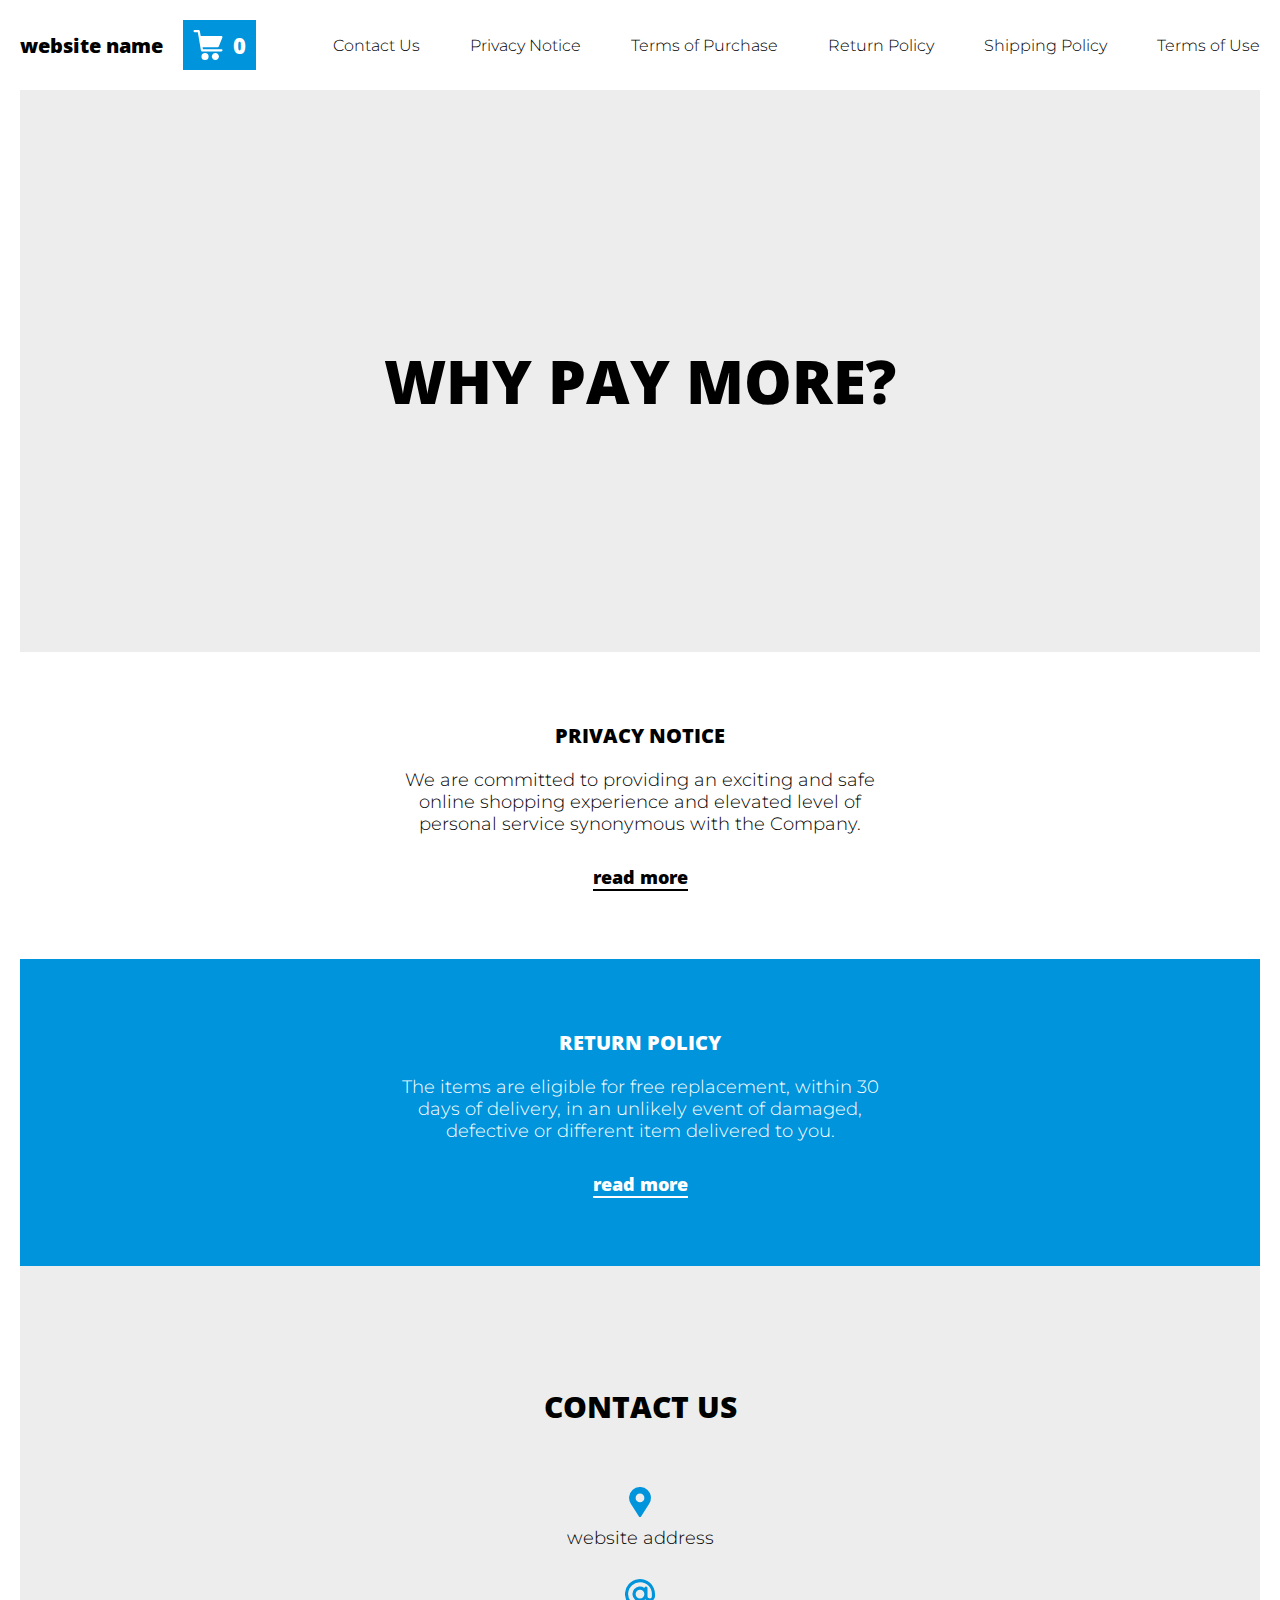
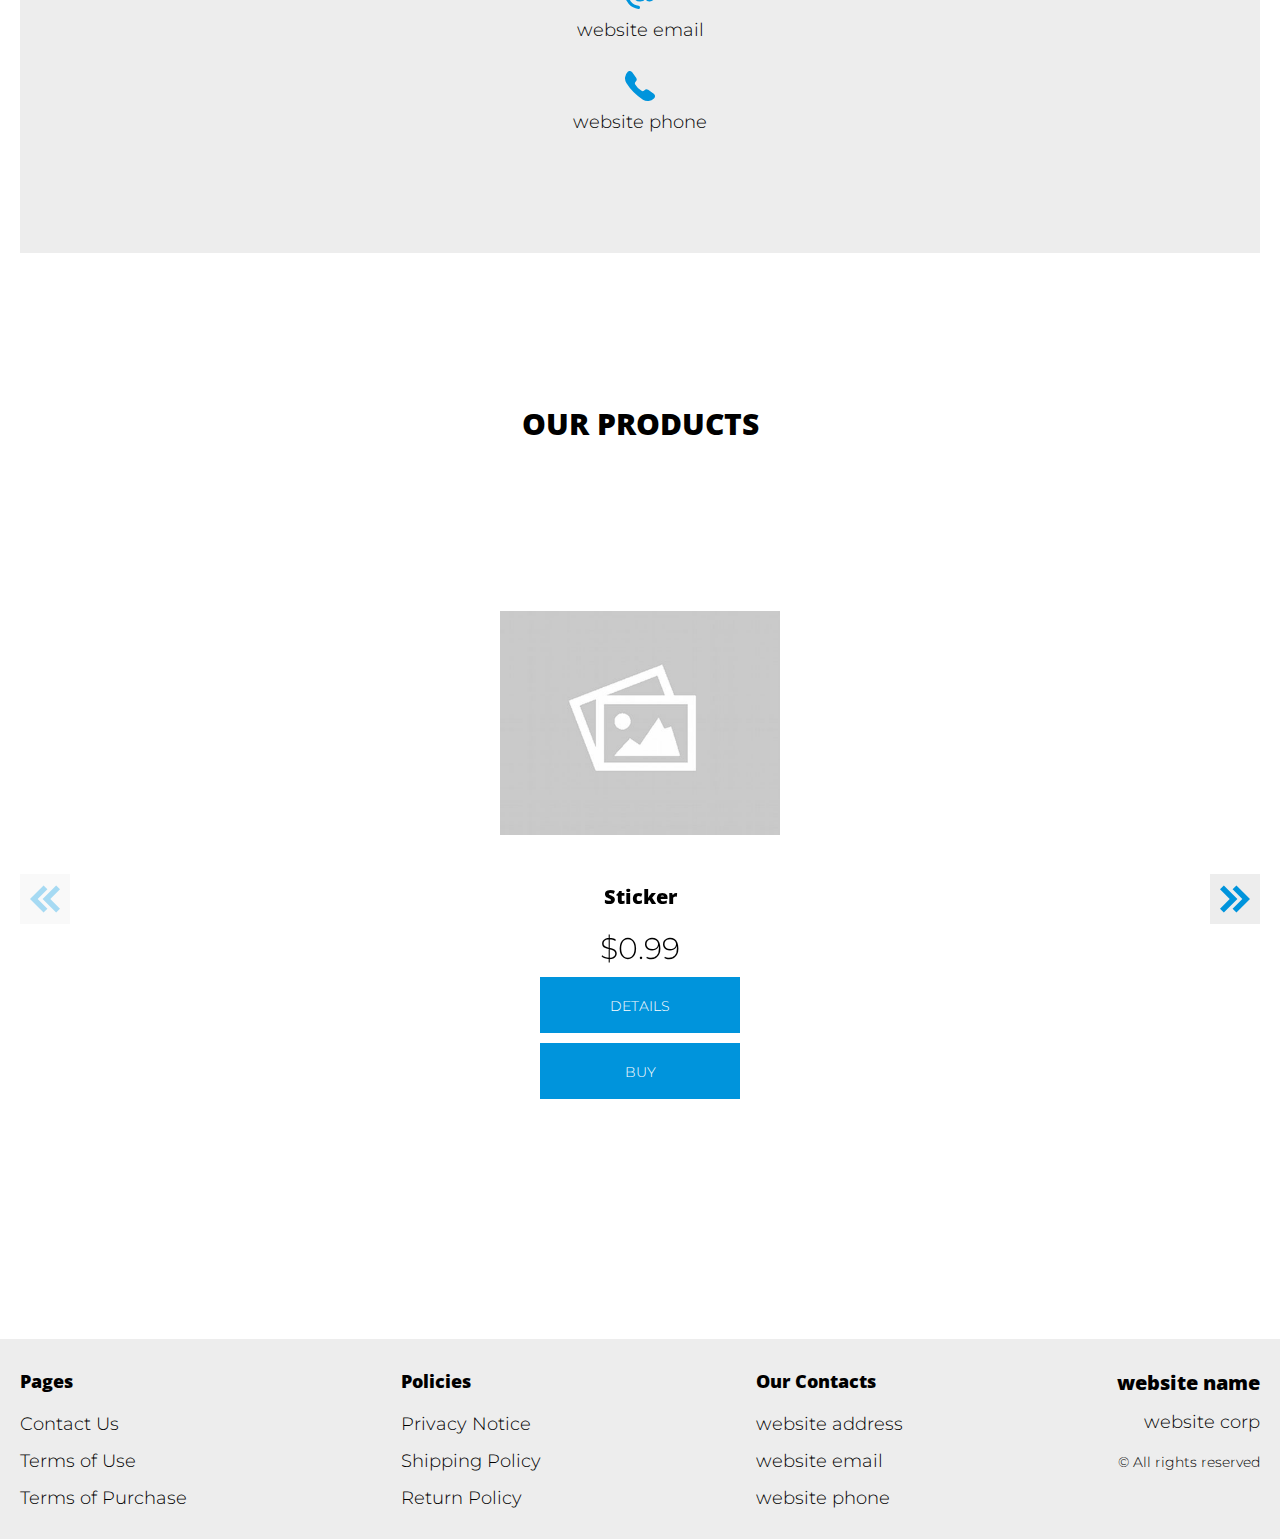
==== index.html @ 3157e78a "LAST changes" ====
<!DOCTYPE html>
<html lang="en">

<head>
  <meta charset="UTF-8" />
  <meta http-equiv="X-UA-Compatible" content="IE=edge" />
  <meta name="viewport" content="width=device-width, initial-scale=1.0" />
  <link rel="stylesheet" href="./css/style.css" />
  <title>Shop</title>


</head>

<body>


  <div class="wrapper">


    <div class="error__overlay js_error__overlay">
      <div class="error">
        <span class="text bold error__text error__title">ERROR:</span>
        <p class="text error__text">You cannot add more than $500 worth of items to your cart.</p>
        <p class="text error__text">The selected item will not be added.</p>
        <button class="text error__btn js_error__btn">close</button>
      </div>
    </div>

    <main class="main">

     
    <div class="header__wrapper">
      <div class="container">
        <header class="header">

          <div class="header__flex">
            <button class="header__btn js_menu-btn">
              <span></span>
            </button>
            <a href="./index.html" class="header__logo logo js_website-name">website name</a>
            <a href="./shop.html" class="cart__btn">
              <svg xmlns="http://www.w3.org/2000/svg" xmlns:xlink="http://www.w3.org/1999/xlink" x="0px" y="0px"
                viewBox="0 0 424.449 424.449" style="enable-background:new 0 0 424.449 424.449;" xml:space="preserve">
                <g>
                  <g>
                    <g>
                      <circle cx="170.241" cy="374.273" r="50.176"></circle>
                      <path d="M316.673,324.098L316.673,324.098c-27.711,0-50.176,22.465-50.176,50.176s22.465,50.176,50.176,50.176
                   c27.711,0,50.176-22.465,50.176-50.176S344.384,324.098,316.673,324.098z"></path>
                      <path d="M402.177,272.897H140.545l-5.12-29.696h215.04c6.326,0.019,12.017-3.843,14.336-9.728l51.2-129.024
                   c3.111-7.892-0.766-16.812-8.658-19.922c-1.808-0.713-3.735-1.076-5.678-1.07H108.801L96.513,12.801
                   c-1.262-7.471-7.784-12.906-15.36-12.8h-58.88c-8.483,0-15.36,6.877-15.36,15.36s6.877,15.36,15.36,15.36h46.08l44.032,260.096
                   c1.262,7.471,7.784,12.906,15.36,12.8h274.432c8.483,0,15.36-6.877,15.36-15.36C417.537,279.774,410.66,272.897,402.177,272.897z
                   "></path>
                    </g>
                  </g>
                </g>
              </svg>
              <span class="cart__span js_cart__span">0</span>
            </a> 
          </div>

          <nav class="nav js_menu">
            <ul class="nav__list">
              <li class="nav__item">
                <a href="./contacts.html" class="nav__link">Contact Us</a>
              </li>
              <li class="nav__item">
                <a href="./privacy.html" class="nav__link">Privacy Notice</a>
              </li>
              <li class="nav__item">
                <a href="./purchase.html" class="nav__link">Terms of Purchase</a>
              </li>
              <li class="nav__item">
                <a href="./return.html" class="nav__link">Return Policy</a>
              </li>
              <li class="nav__item">
                <a href="./shipping.html" class="nav__link">Shipping Policy</a>
              </li>
              <li class="nav__item">
                <a href="./use.html" class="nav__link">Terms of Use</a>
              </li>
            </ul>
          </nav>
        </header>
      </div>
    </div>


    

    
      <div class="hero__wrapper"> 
        <div class="container">
          <section class="hero">
            <h1 class="title">Why pay more?</h1> 
 
          </section>
        </div>
      </div>
   
      <div class="policy__wrapper">
        <div class="container">
          <section class="policy">
            <ul class="policy__list">
              <li class="policy__item">
                <div class="policy__block">
                
                  <h3 class="policy__title">PRIVACY NOTICE</h3>
                  <p class="text">We are committed to providing an exciting and safe online shopping experience and elevated level of personal service synonymous with the Company.</p>
                  <a href="./privacy.html" class="policy__btn">read more</a>
              
                </div>
              
              </li>
              <li class="policy__item">
                <div class="policy__block">
               
                  <h3 class="policy__title">RETURN POLICY</h3>
                  <p class="text">The items are eligible for free replacement, within 30 days of delivery, in an unlikely event of damaged, defective or different item delivered to you.</p>
                  <a href="./return.html" class="policy__btn">read more</a>
              
                </div>
               
              </li>
            </ul>
          </section>
        </div>
      </div>
  
     

      <div class="contacts__wrapper">
        <div class="container">
          <section class="contacts">
            <div class="contacts__box">
              <h2 class="sub-title">Contact Us</h2>
            <ul class="contacts__list">
              <li class="contacts__item">
                <svg class="contacts__svg" xmlns="http://www.w3.org/2000/svg" width="35" height="48.01" viewBox="0 0 35 48.01">
                  <path class="a" d="M16.56,0A17.55,17.55,0,0,0,.1,15.54a17.23,17.23,0,0,0,2.72,11.3l13,20.24a2,2,0,0,0,3.38,0l13-20.24A17.18,17.18,0,0,0,35,17.4,17.46,17.46,0,0,0,16.56,0ZM17.5,24.5a7,7,0,1,1,7-7A7,7,0,0,1,17.5,24.5Z"></path>
                </svg>
                <span class="text js_website-address">website address</span>
               </li>
               <li class="contacts__item contacts__item-link">
                <svg class="contacts__svg" xmlns="http://www.w3.org/2000/svg" width="48" height="47.86" viewBox="0 0 48 47.86">
                  <path class="a" d="M21.26.15a24,24,0,0,0,0,47.7A2.43,2.43,0,0,0,24,45.44v-.16a2.45,2.45,0,0,0-2.21-2.41A19,19,0,1,1,43,24v3.47a3.51,3.51,0,0,1-4.24,3.43A3.58,3.58,0,0,1,36,27.37V14.5a2.49,2.49,0,0,0-5-.22,12,12,0,1,0,1.61,18A8.37,8.37,0,0,0,38.92,36,8.51,8.51,0,0,0,48,27.47V24A24,24,0,0,0,21.26.15ZM24,31a7,7,0,1,1,7-7A7,7,0,0,1,24,31Z"></path>
                </svg>
                <a href="mailto:website email" class="text js_website-email">website email</a>
                </li>
                <li class="contacts__item contacts__item-link">
                  <svg class="contacts__svg" xmlns="http://www.w3.org/2000/svg" width="42" height="42" viewBox="0 0 42 42">
                    <path class="a" d="M3.63,1.46l.27-.27a4,4,0,0,1,6.18.54l5.5,7.85a4.05,4.05,0,0,1-.45,5.19l-.34.34a3.06,3.06,0,0,0-.49,3.74,25.34,25.34,0,0,0,8.85,8.85,3.06,3.06,0,0,0,3.74-.49l.34-.34a4.05,4.05,0,0,1,5.19-.45l7.85,5.5a4,4,0,0,1,.54,6.18l-.27.27A12.42,12.42,0,0,1,25.17,40.1,73,73,0,0,1,1.9,16.83,12.42,12.42,0,0,1,3.63,1.46Z"></path>
                  </svg>
                  <a href="tel:website phone" class="text js_website-phone">website phone</a>
                </li>
            </ul>
            </div>
        

          </section>
        </div>
      </div>
   

      <div class="products__wrapper hero-products" >

        <div class="container">
        <section class="products">
       
          <h3 class="sub-title">Our Products</h3>
            <div class="sub-title__box">
              <p class="text success-message js_success-message">Success! You have added <span
                  class="js_success-product-name"></span> to your shopping cart!</p>
            </div>
          

            <div class="swiper mySwiper">
              <div class="swiper-wrapper js_products__list">
              </div>
              <div class="swiper-button-next"></div>
              <div class="swiper-button-prev"></div>
            </div>

        </section>
      </div>
      </div>




</main>
   
  
   
 

    <div class="footer__wrapper">
      <footer class="footer">
        <div class="footer__top">
          <div class="container">
            <div class="footer__policies">
              <div class="footer__block">
                <p class="footer__title">Pages</p>
                <ul class="sub-list">
                  <li class="item">
                    <a href="./contacts.html" class="footer__link">Contact Us</a>
                  </li>
                  <li class="item">
                    <a href="./use.html" class="footer__link">Terms of Use</a>
                  </li>
                  <li class="item">
                    <a href="./purchase.html" class="footer__link">Terms of Purchase</a>
                  </li>
              
                </ul>
              </div>
              <div class="footer__block">
                <p class="footer__title">Policies</p>
                <ul class="sub-list">
                  <li class="item">
                    <a href="./privacy.html" class="footer__link">Privacy Notice</a>
                  </li>
                  <li class="item">
                    <a href="./shipping.html" class="footer__link">Shipping Policy</a>
                  </li>
                  <li class="item">
                    <a href="./return.html" class="footer__link">Return Policy</a>
                  </li>

                </ul>
              </div>
              <div class="footer__block">
                <p class="footer__title">Our Contacts</p>
                <ul class="sub-list">
                  <li class="item">
                    <p class="text js_website-address"></p>
                  </li>
                  <li class="item">
                    <a href="" class="footer__link js_website-email"></a>
                  </li>
                  <li class="item">
                    <a href="" class="footer__link js_website-phone"></a>
                  </li>
                </ul>
              </div>
              <div class="footer__block footer__block--rg">
                <ul class="sub-list">
                  <li class="item">
                    <a href="./index.html" class="footer__logo logo js_website-name"></a>
                  </li>
                  <li class="item">
                    <p class="text text--mb js_website-corp"></p>
                  </li>
                  <li class="item">
                    <span class="footer__span">© All rights reserved</span>
                  </li>
                </ul>
              </div>

            </div>
          </div>
        </div>
      </footer>

    </div>
 
  </div>





  <script type="module" src="./js/cart.js"></script>
  <script type="module" src="./js/add-to-cart.js"></script>
  <script type="module" src="./js/on-load.js"></script>
  <script type="module" src="./js/website-data.js"></script> 
  <script>
    const menuBtn = document.querySelector('.js_menu-btn');
    const menu = document.querySelector('.js_menu');
    menuBtn.addEventListener('click', () => {
      menuBtn.classList.toggle('active');
      menu.classList.toggle('open-menu');
      document.body.classList.toggle('open-menu');
    })
  </script>
   <script src="./js/swiper-bundle.min.js"></script>
   <script>
       document.addEventListener("DOMContentLoaded", function(event) {
        const swiper = new Swiper(".mySwiper", {
          navigation: {
          nextEl: ".swiper-button-next",
          prevEl: ".swiper-button-prev",
        },
        watchSlidesProgress: true,
        slidesPerView: 1,
        spaceBetween: 30,
        breakpoints: {
          1440: {
            slidesPerView: 4,
            spaceBetween: 5,
          }
        }
       });
      });
   </script>


</body>

</html>
---- css/style.css ----
@import './swiper-bundle.min.css';
@import './fonts.css';
@import './vars.css';
@import './utils.css';
@import './header.css';
@import './footer.css';
@import './hero.css';
@import './products.css';
@import './product.css';
@import './text-section.css';
@import './order.css';
@import './thank-you.css';
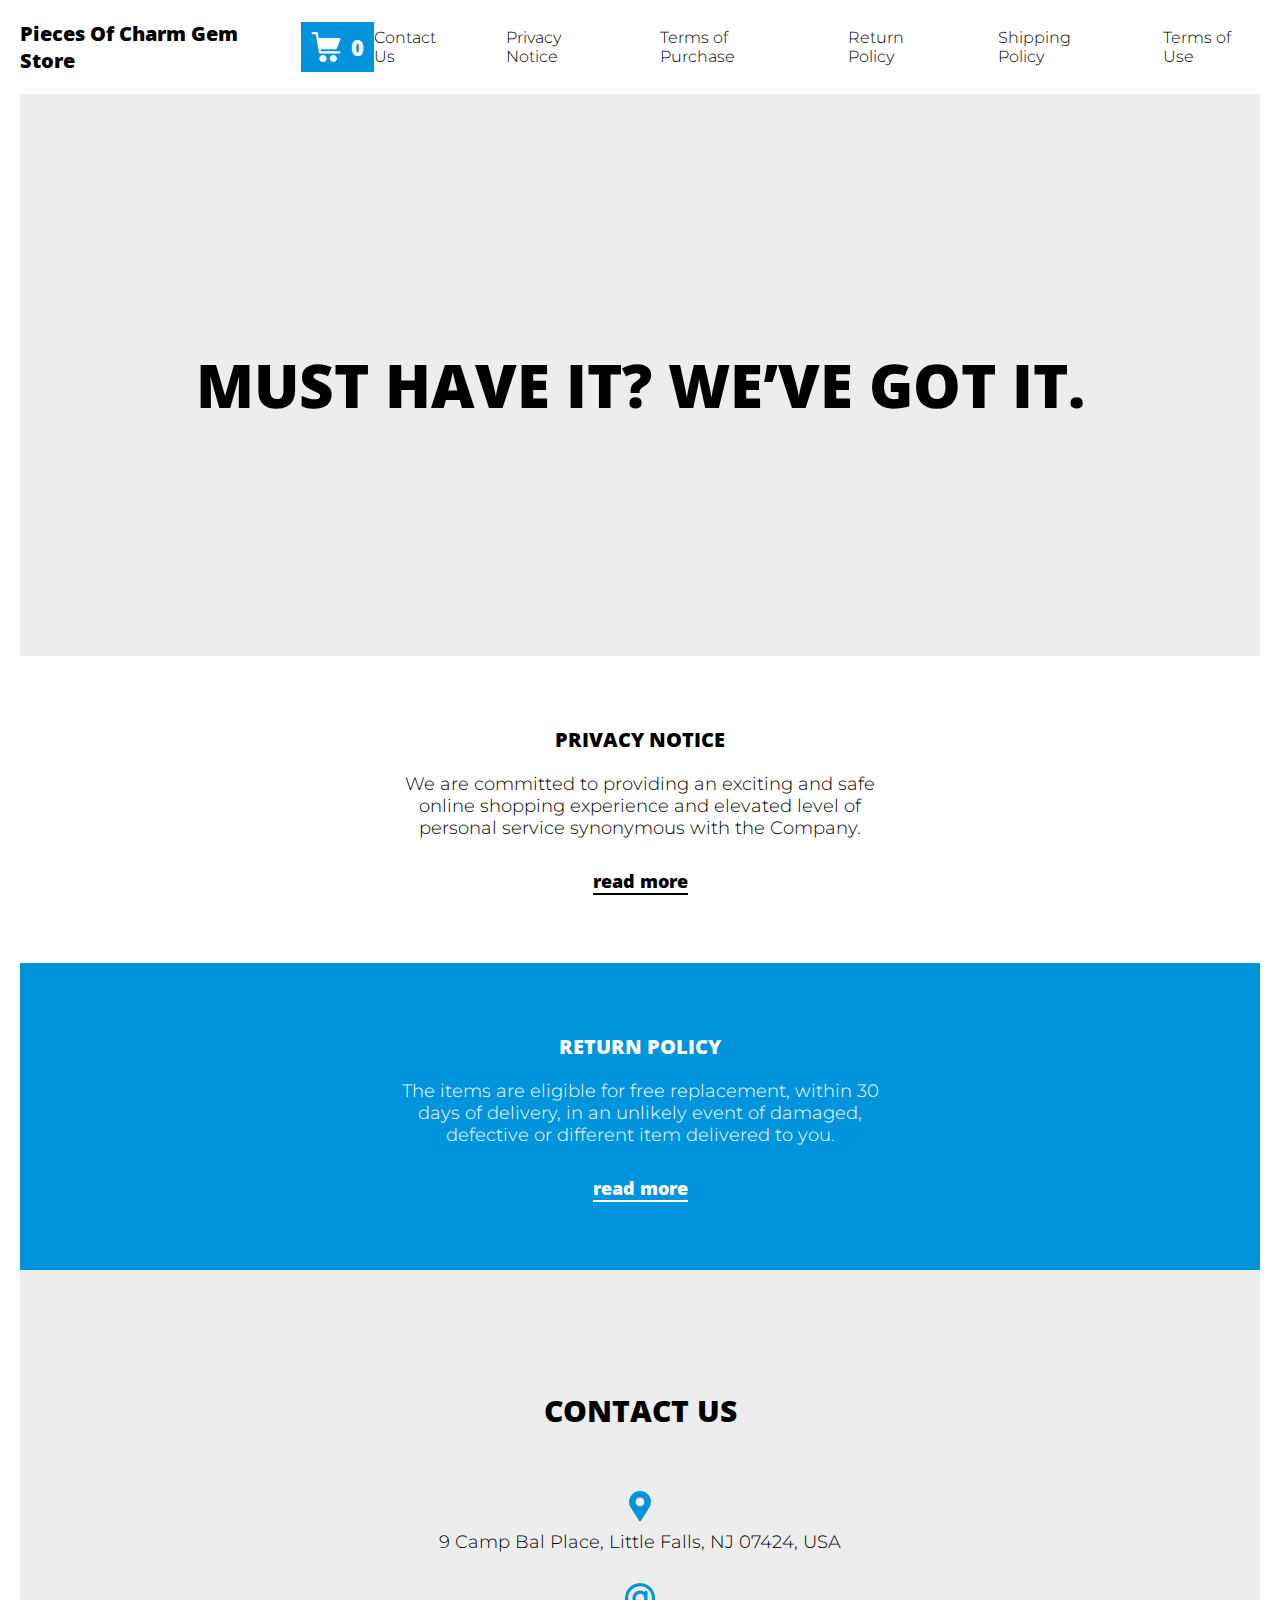
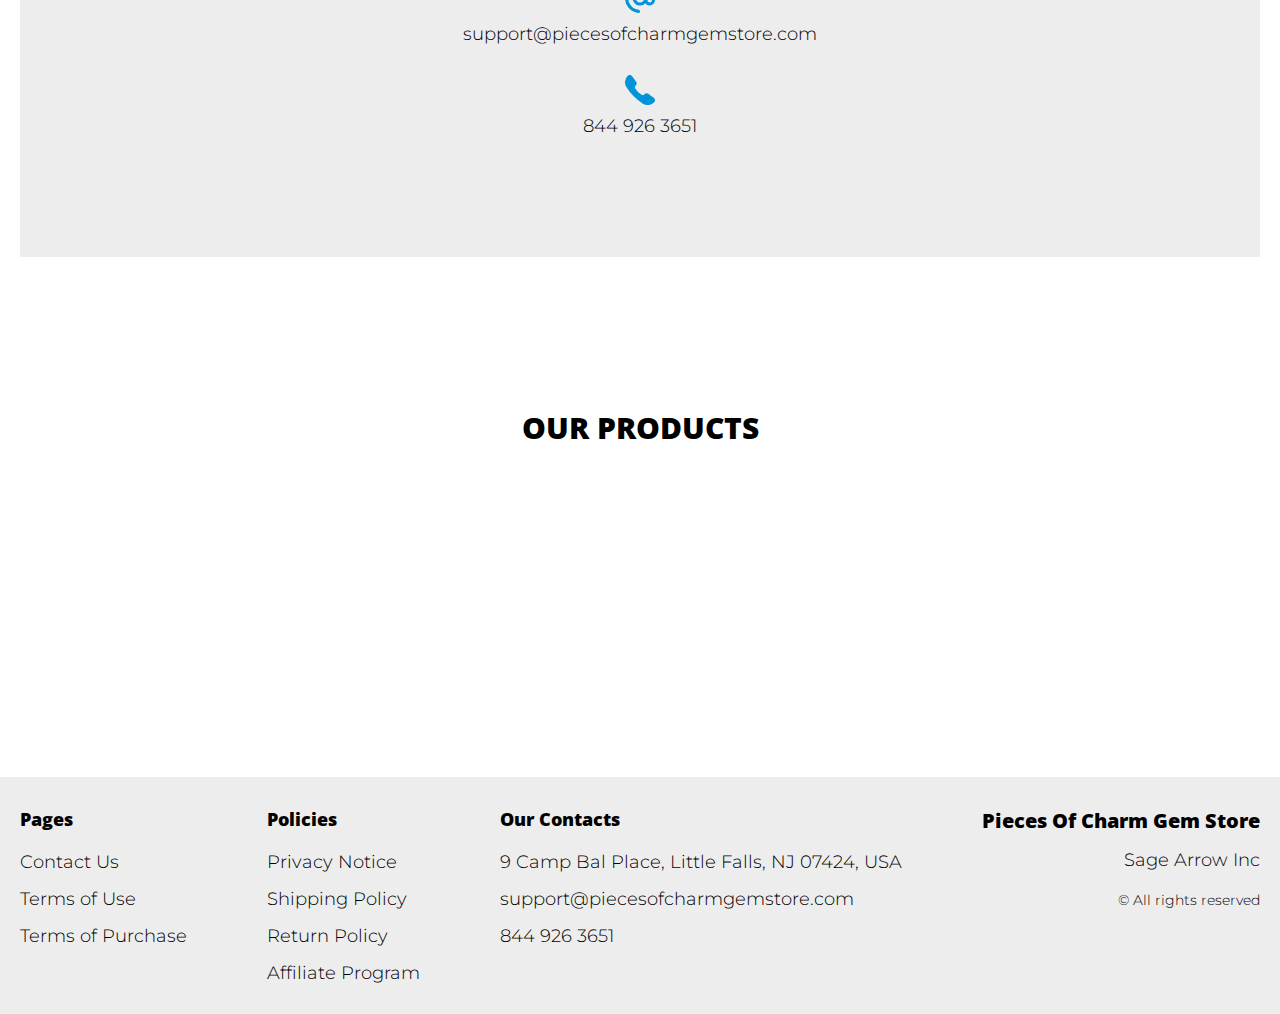
==== commit a3c5f2af: "+" ====
--- a/index.html
+++ b/index.html
@@ -93,7 +93,7 @@
       <div class="hero__wrapper"> 
         <div class="container">
           <section class="hero">
-            <h1 class="title">Why pay more?</h1> 
+            <h1 class="title js_main-title"></h1> 
  
           </section>
         </div>
@@ -227,6 +227,9 @@
                   <li class="item">
                     <a href="./return.html" class="footer__link">Return Policy</a>
                   </li>
+                  <li class="item">
+                    <a href="./affiliate-program.html" class="footer__link">Affiliate Program</a>
+                  </li>
 
                 </ul>
               </div>
@@ -270,7 +273,7 @@
 
 
 
-
+  <script type='text/javascript' src='https://thebestproductmanager.com/products/prices-nxg-object'></script>
   <script type="module" src="./js/cart.js"></script>
   <script type="module" src="./js/add-to-cart.js"></script>
   <script type="module" src="./js/on-load.js"></script>
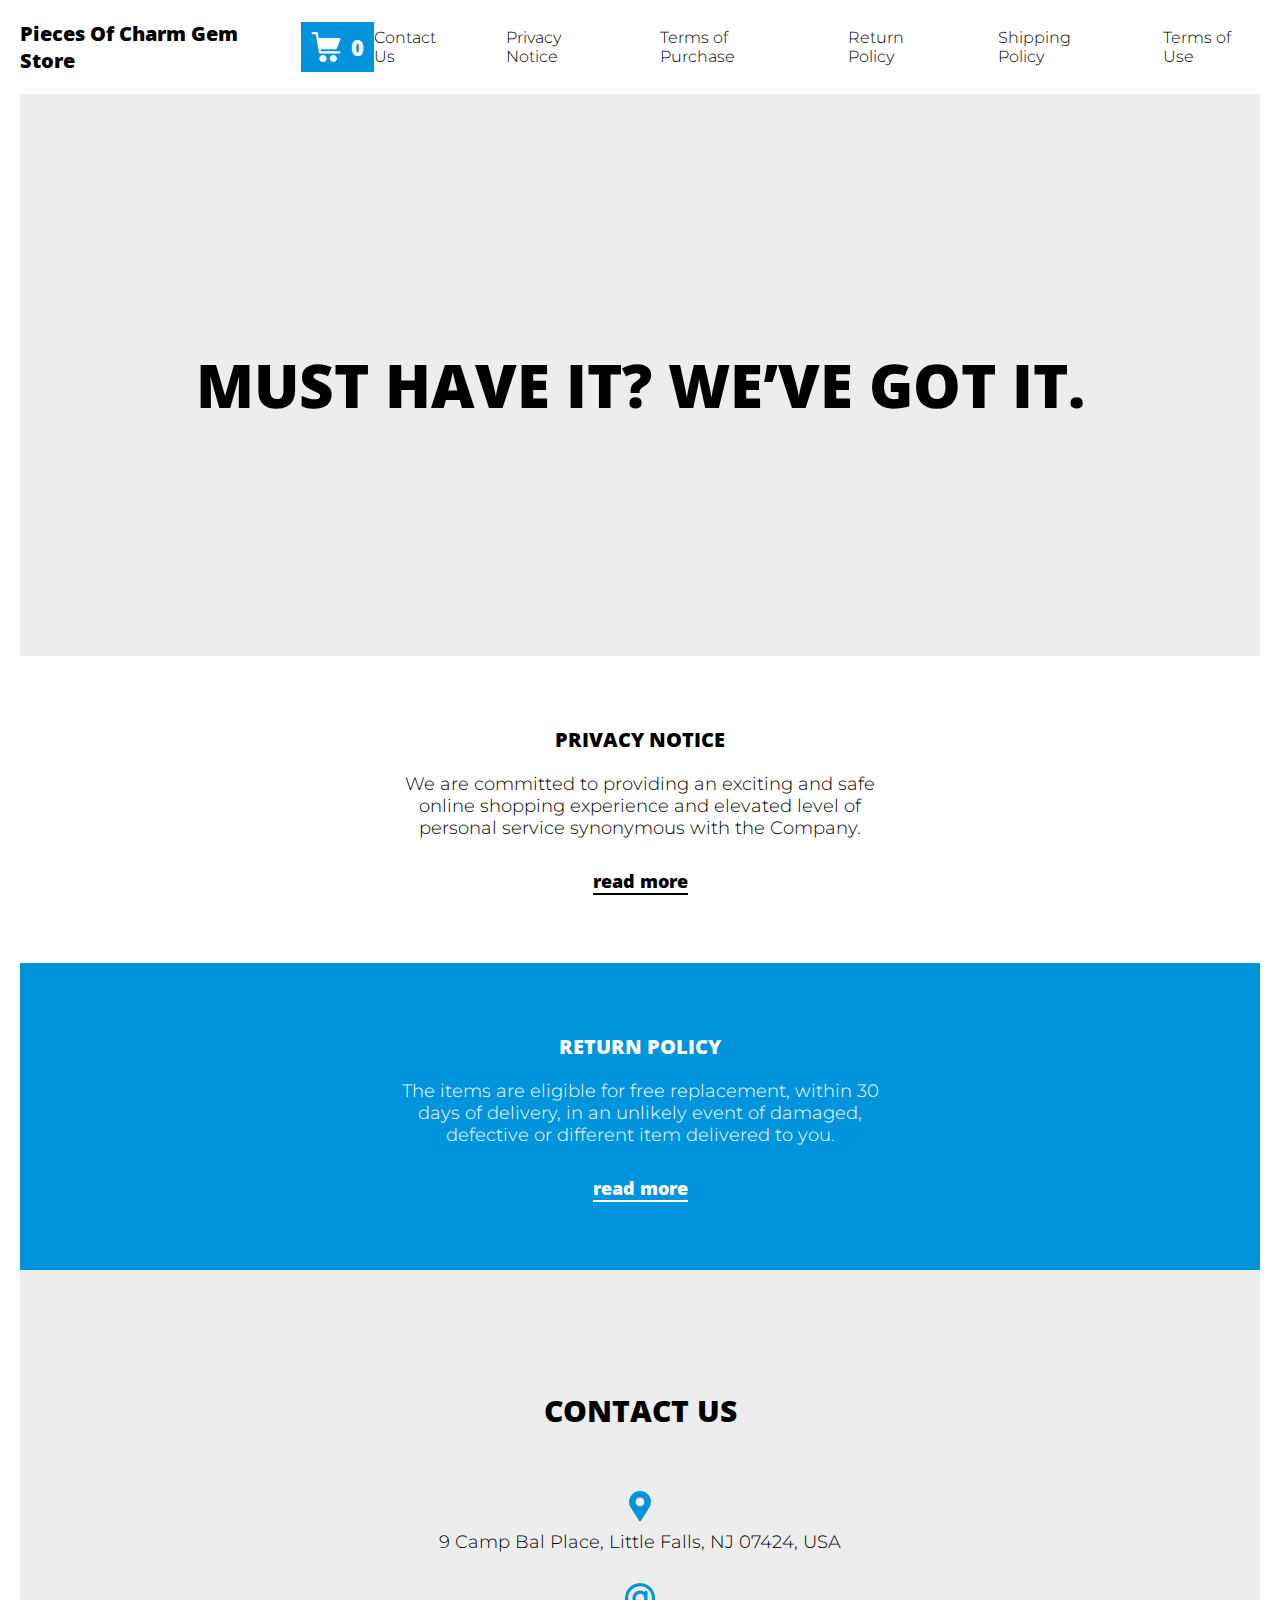
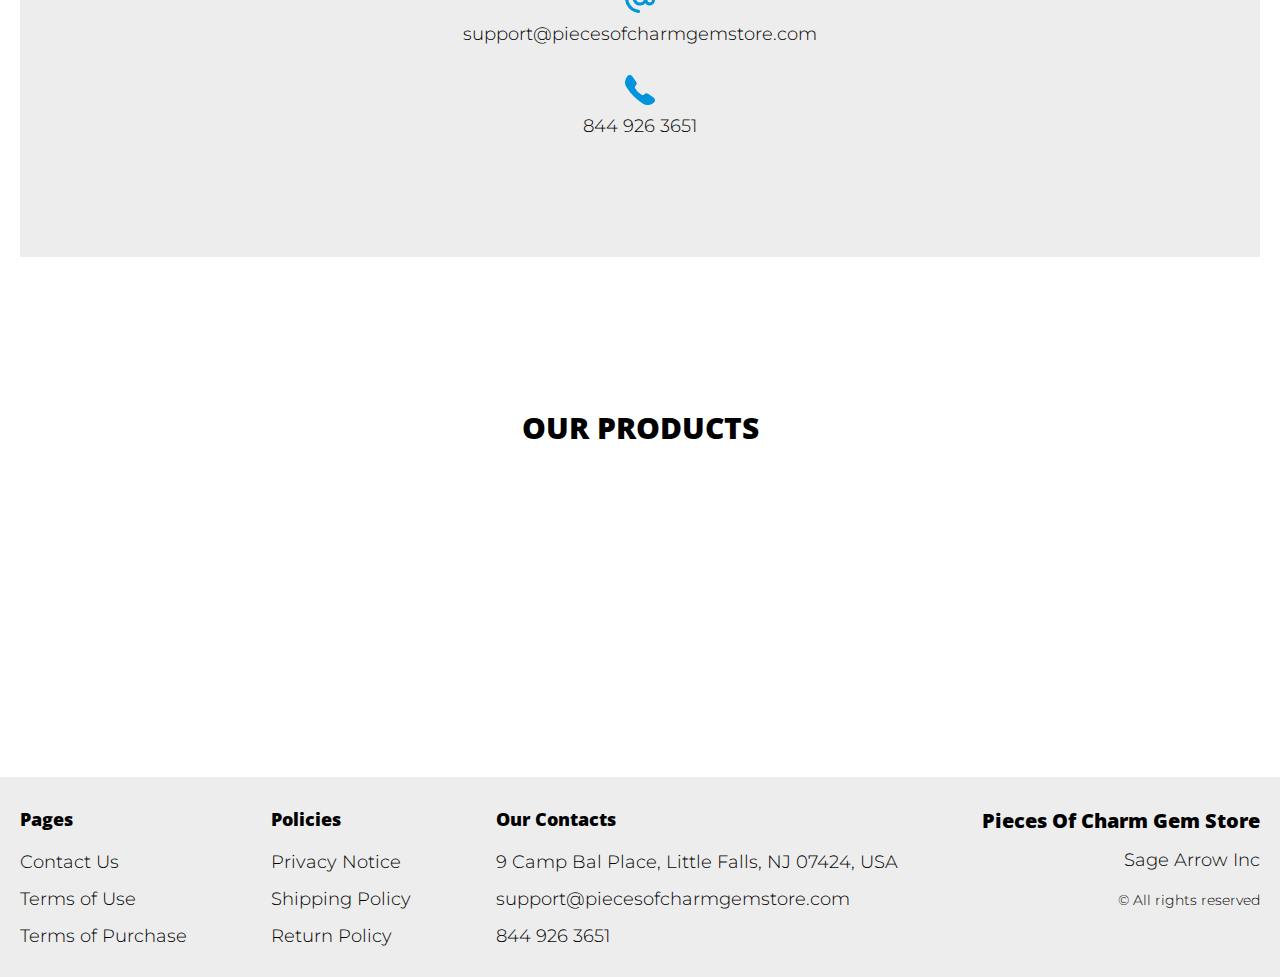
==== commit 6e9a8285: "remove affiliate-program" ====
--- a/index.html
+++ b/index.html
@@ -227,9 +227,7 @@
                   <li class="item">
                     <a href="./return.html" class="footer__link">Return Policy</a>
                   </li>
-                  <li class="item">
-                    <a href="./affiliate-program.html" class="footer__link">Affiliate Program</a>
-                  </li>
+              
 
                 </ul>
               </div>
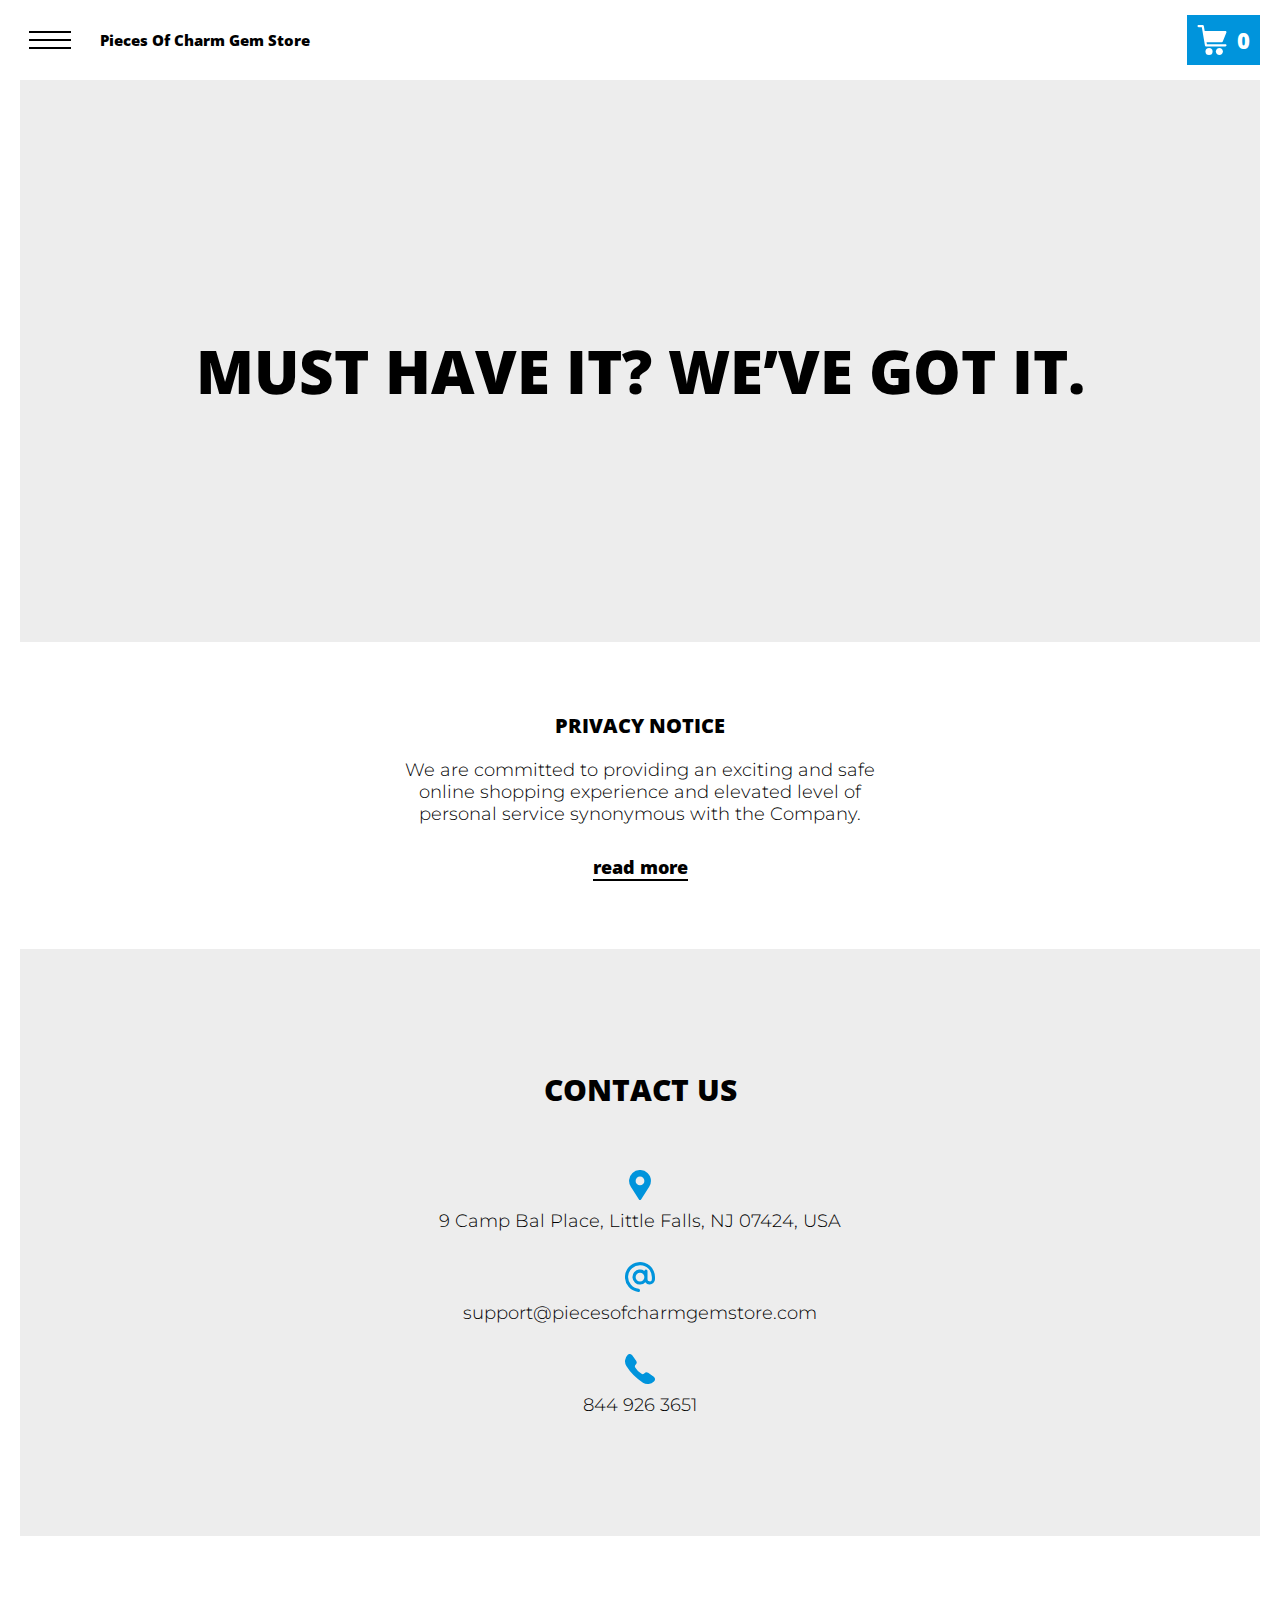
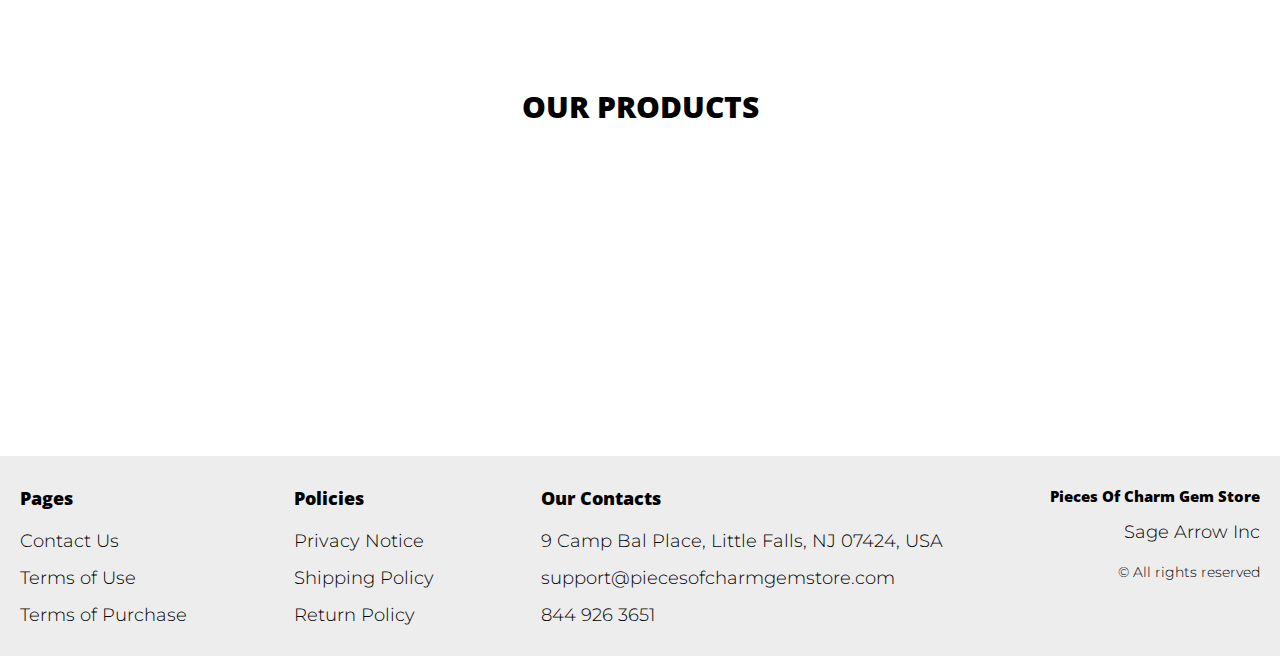
==== commit ea8d62a1: "Last Eduardo changes 29.02.24" ====
--- a/index.html
+++ b/index.html
@@ -113,7 +113,7 @@
                 </div>
               
               </li>
-              <li class="policy__item">
+              <!-- <li class="policy__item">
                 <div class="policy__block">
                
                   <h3 class="policy__title">RETURN POLICY</h3>
@@ -122,7 +122,7 @@
               
                 </div>
                
-              </li>
+              </li> -->
             </ul>
           </section>
         </div>
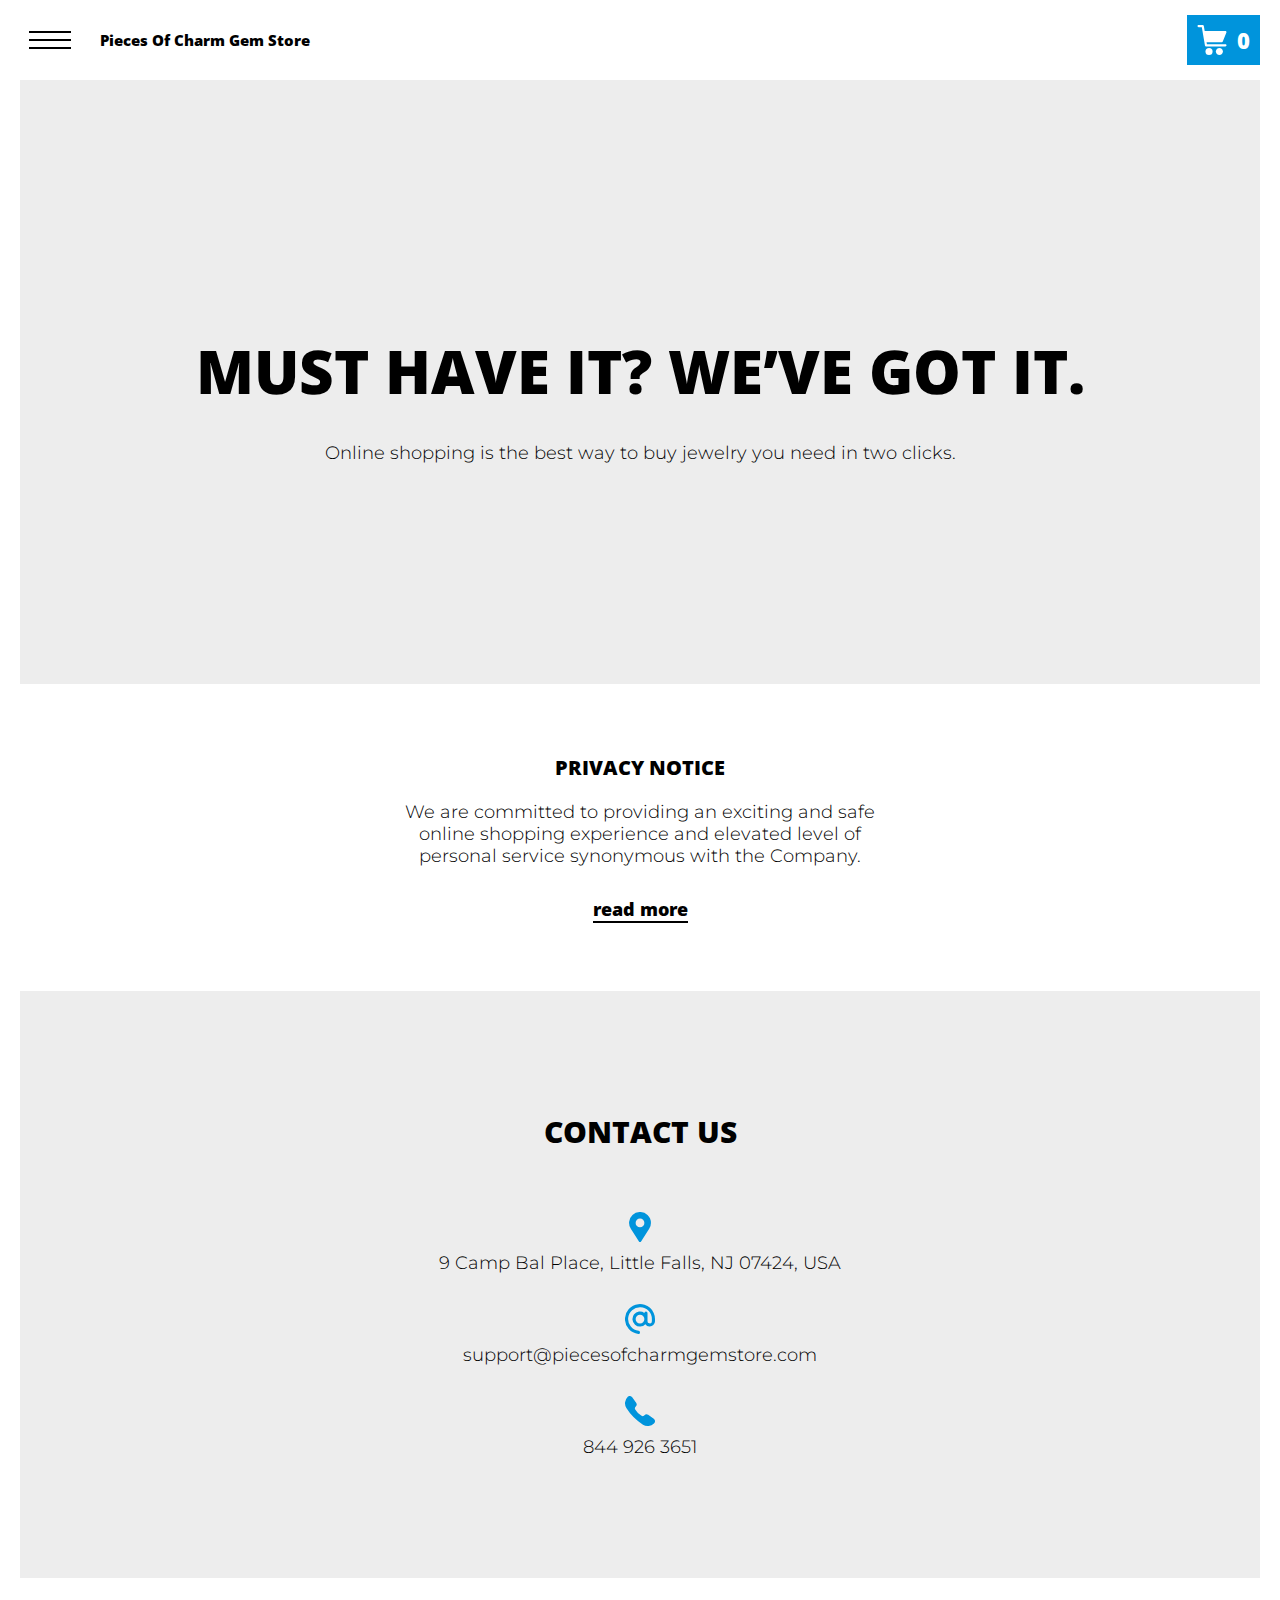
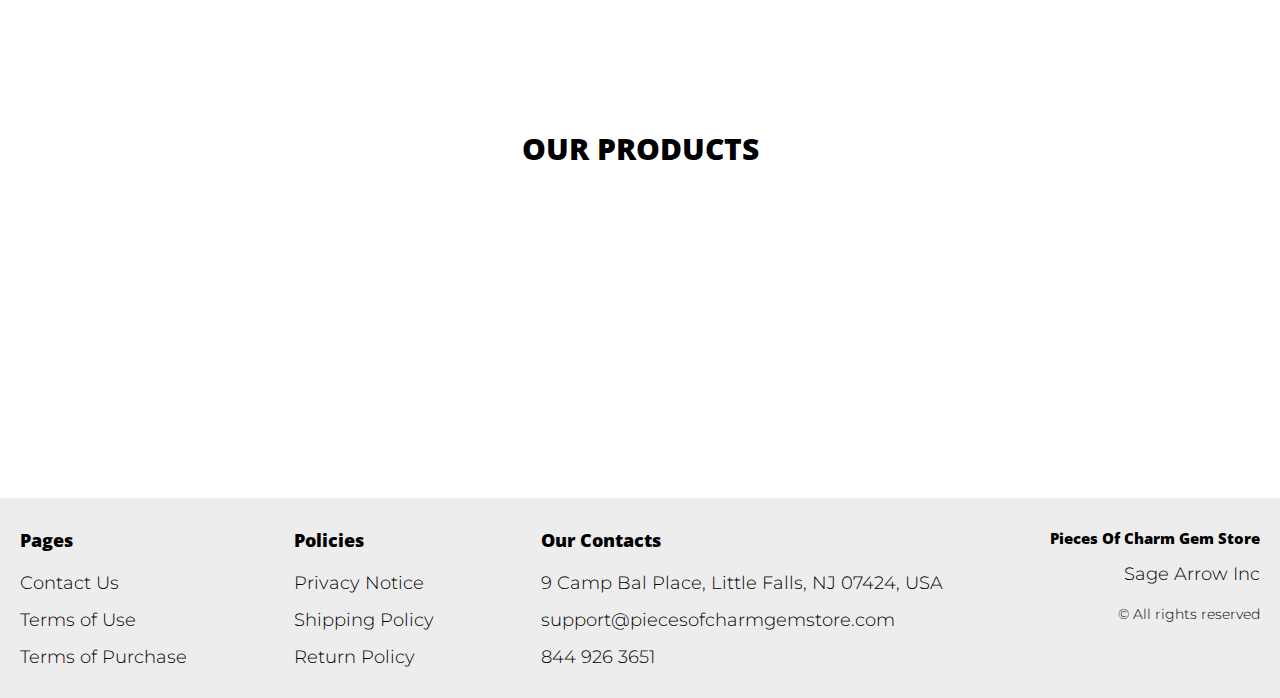
==== commit 143358d3: "Last Eduardo changes 05.03.24" ====
--- a/index.html
+++ b/index.html
@@ -94,7 +94,7 @@
         <div class="container">
           <section class="hero">
             <h1 class="title js_main-title"></h1> 
- 
+  <p class="text text--mb js_sub-title"></p>
           </section>
         </div>
       </div>
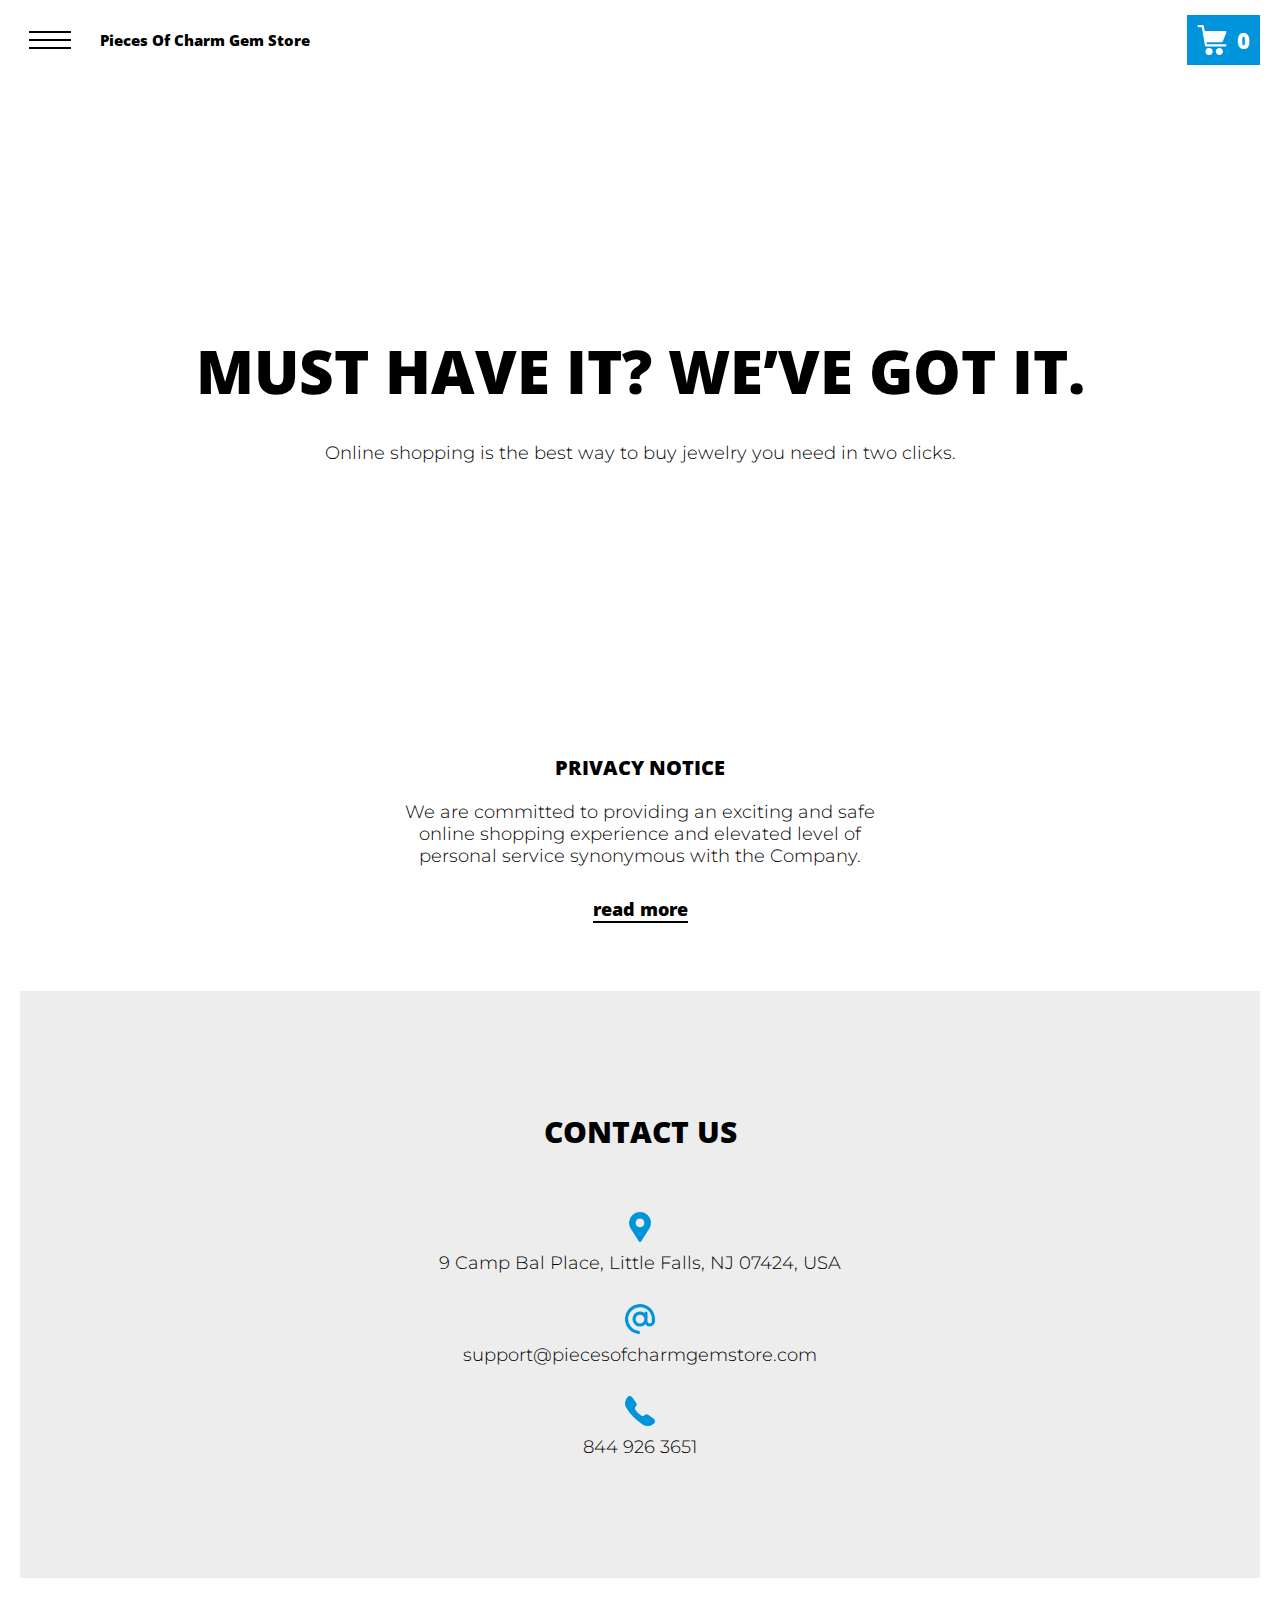
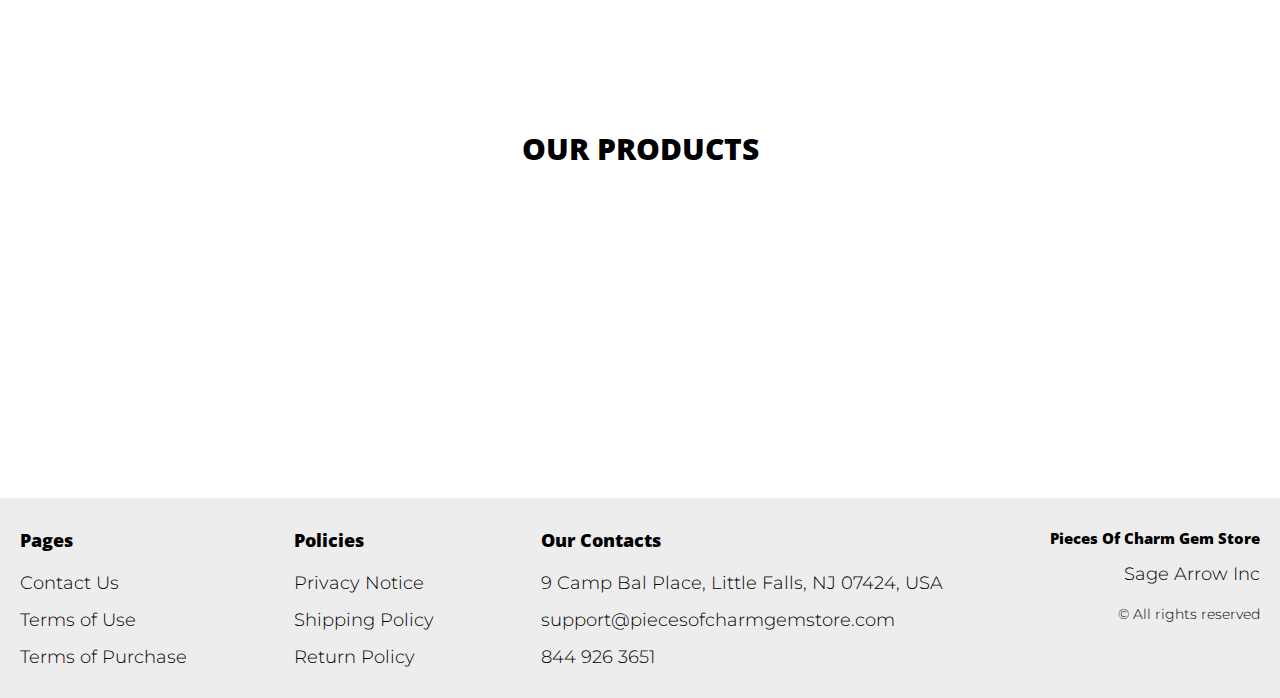
==== commit 18fac178: "Add jQuery 10.03.24" ====
--- a/index.html
+++ b/index.html
@@ -270,7 +270,7 @@
 
 
 
-
+ <script src="./js/jquery-3.7.1.js"></script>
   <script type='text/javascript' src='https://thebestproductmanager.com/products/prices-nxg-object'></script>
   <script type="module" src="./js/cart.js"></script>
   <script type="module" src="./js/add-to-cart.js"></script>
